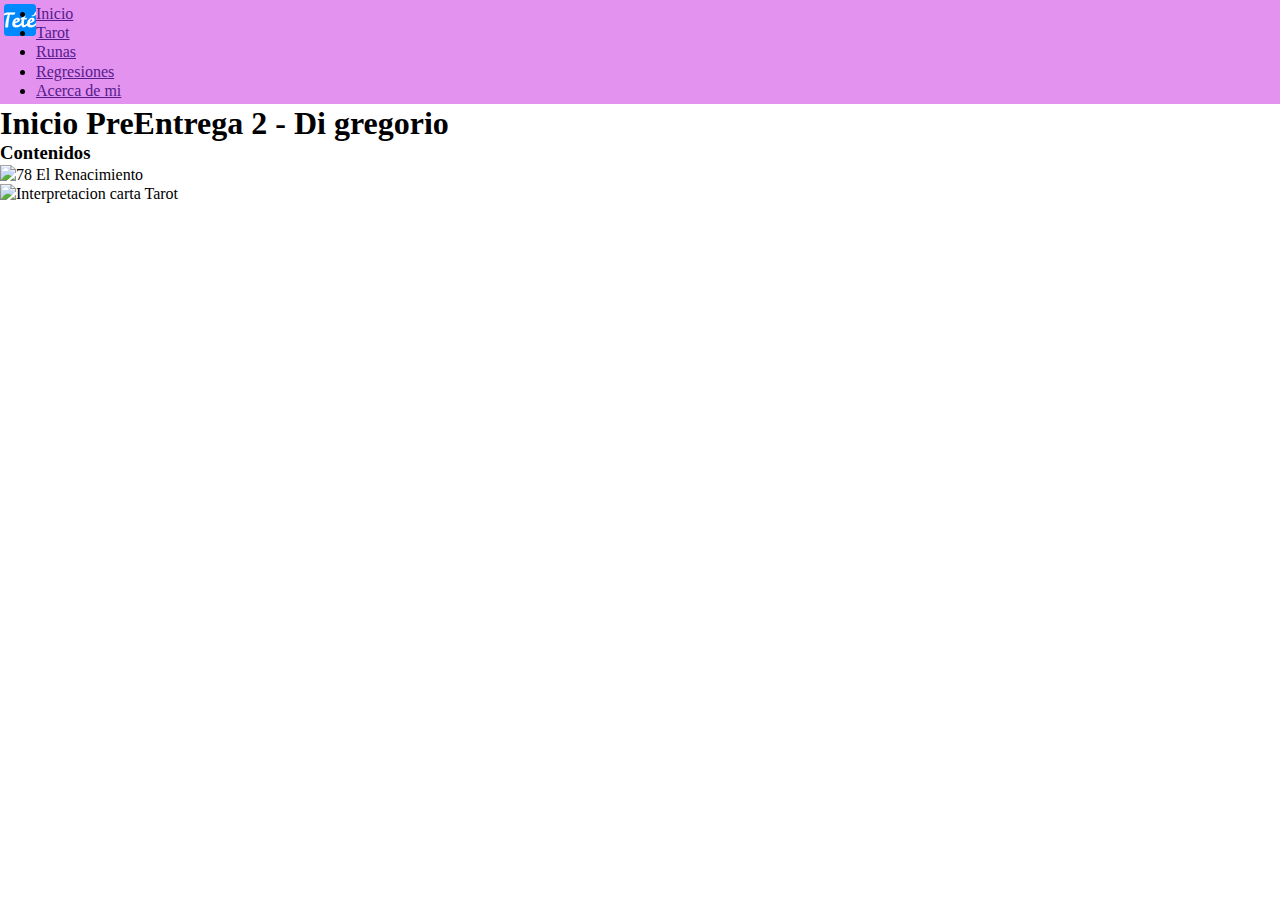
==== index.html @ 106ce68e "commit inicial" ====
<!DOCTYPE html>
<html lang="en">
<head>
    <meta charset="UTF-8">
    <meta http-equiv="X-UA-Compatible" content="IE=edge">
    <meta name="viewport" content="width=device-width, initial-scale=1.0">
    <link rel="stylesheet" href="./css/styles.css">
    <link rel="shortcut icon" href="./assets/favicon.ico" type="image/x-icon">
    <title>PreEntrega2Digregorio - Index</title>
</head>
<header>
    <nav class="navbar">
        <img src="./assets/favicon-32x32.png" alt="Logo de Teté">
        <ul class="navmenu">
            <li class="navmenu__item active"> <a href="">Inicio</a></li>
            <li class="navmenu__item"> <a href="">Tarot</a></li>
            <li class="navmenu__item"> <a href="">Runas</a></li>
            <li class="navmenu__item"> <a href="">Regresiones</a></li>
            <li class="navmenu__item"> <a href="">Acerca de mi</a></li>
        </ul>
    </nav>
    <h1>Inicio PreEntrega 2 - Di gregorio</h1>

</header>
<body>
    <h3>Contenidos</h3>
    <img src="./assets/tarot_78_elRenacimiento.png" alt="78 El Renacimiento">
    <img src="./assets/elRenacimiento_78.png" alt="">
    <img src="./assets/tarot_00_Interpretacion.png" alt="Interpretacion carta Tarot">
    
    
</body>
</html>
---- css/styles.css ----
/* reset */
* {
    margin: 0;
    padding: 0;
    box-sizing: border-box;
}
html, body {
    height: 100%;
}
body {
    line-height: 1.2;
}
img, picture, video, canvas, svg {
    display: block;
    max-width: 100%;
}
input, button, textarea, select {
    font: inherit;
}
p, h1, h2, h3, h4, h5, h6 {
    overflow-wrap: break-word;
}
.navbar {
    display: flex;
    background-color: rgb(227, 146, 239);
    align-items: flex-start;
    padding: 4px;
}
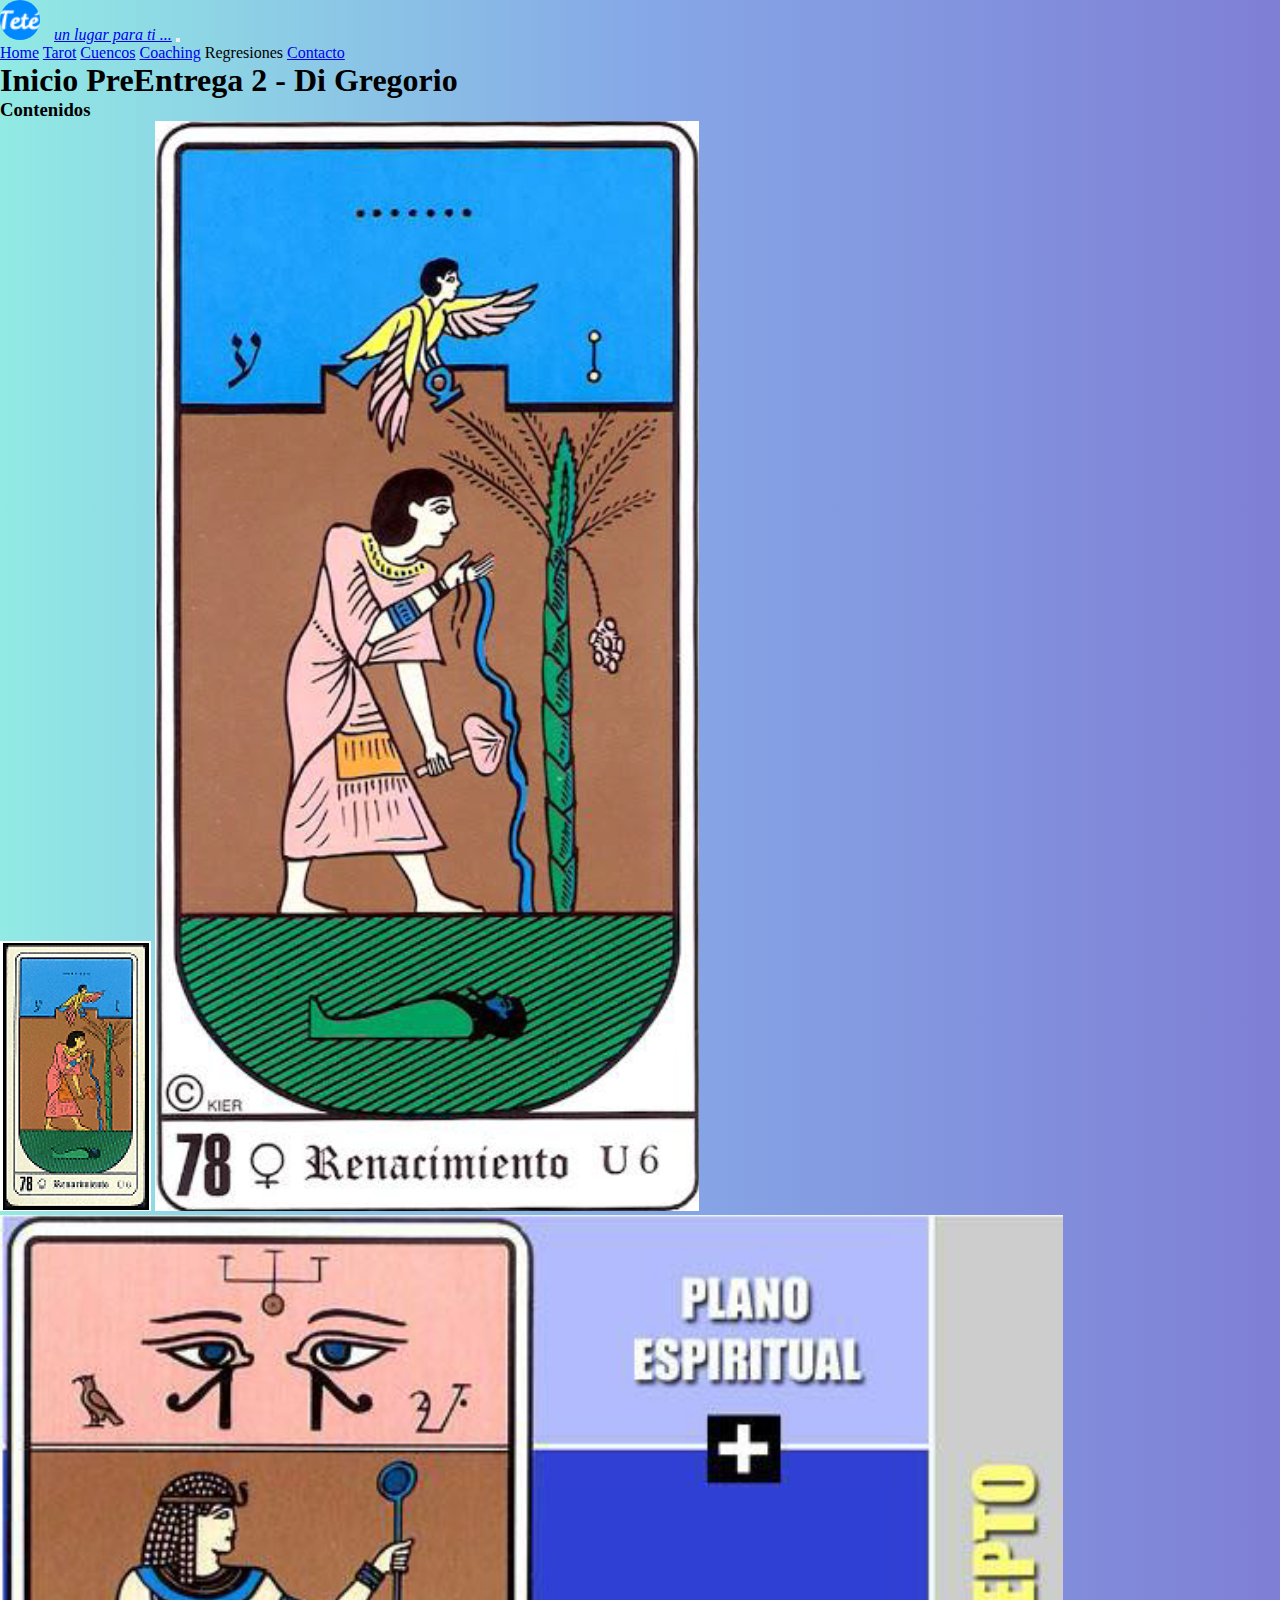
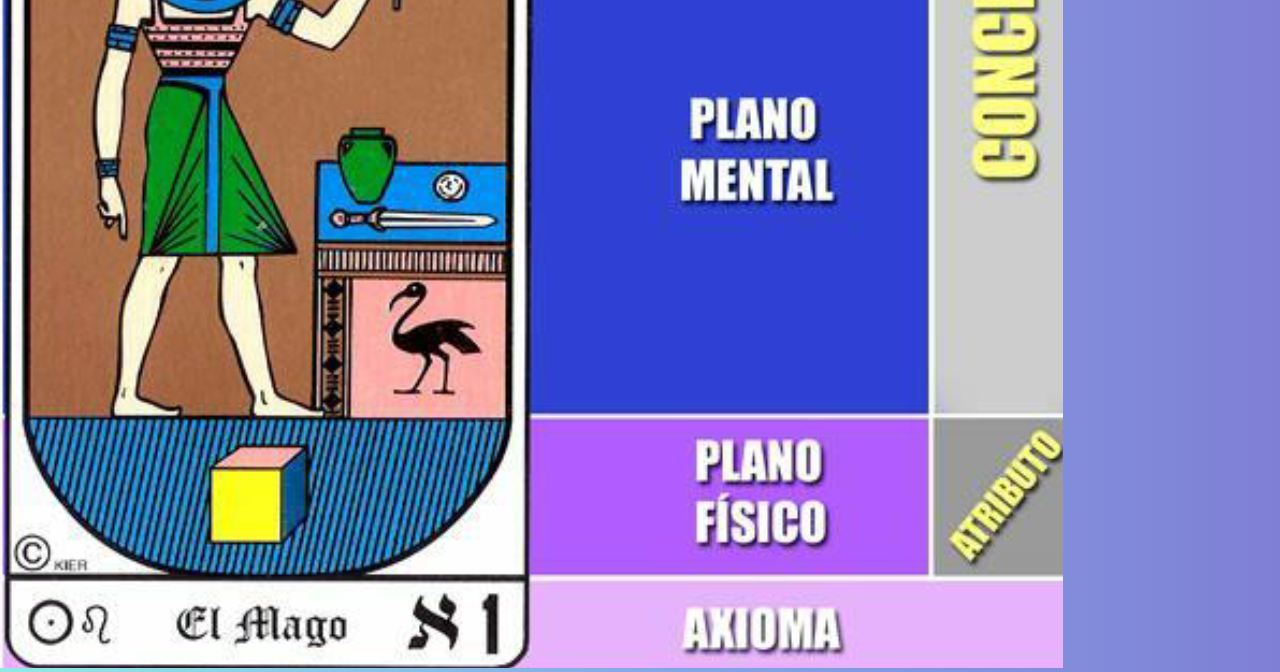
==== commit bf8052bf: "updated con branch" ====
--- a/index.html
+++ b/index.html
@@ -7,27 +7,38 @@
     <link rel="stylesheet" href="./css/styles.css">
     <link rel="shortcut icon" href="./assets/favicon.ico" type="image/x-icon">
     <title>PreEntrega2Digregorio - Index</title>
+    <!-- setting de bootsptrap -->
+    <link href="https://cdn.jsdelivr.net/npm/bootstrap@5.3.0-alpha1/dist/css/bootstrap.min.css" rel="stylesheet" integrity="sha384-GLhlTQ8iRABdZLl6O3oVMWSktQOp6b7In1Zl3/Jr59b6EGGoI1aFkw7cmDA6j6gD" crossorigin="anonymous">
 </head>
 <header>
-    <nav class="navbar">
-        <img src="./assets/favicon-32x32.png" alt="Logo de Teté">
-        <ul class="navmenu">
-            <li class="navmenu__item active"> <a href="">Inicio</a></li>
-            <li class="navmenu__item"> <a href="">Tarot</a></li>
-            <li class="navmenu__item"> <a href="">Runas</a></li>
-            <li class="navmenu__item"> <a href="">Regresiones</a></li>
-            <li class="navmenu__item"> <a href="">Acerca de mi</a></li>
-        </ul>
-    </nav>
-    <h1>Inicio PreEntrega 2 - Di gregorio</h1>
-
+    <nav class="navbar navbar-expand-lg bg-body-tertiary">
+        <div class="container-fluid">
+          <img class="logoTT" src="./assets/favicon-32x32.png" alt="Logo Teté" width="40px" height="40px">
+          <a class="navbar-brand brandTT" href="#">un lugar para ti ...</a>
+          <button class="navbar-toggler" type="button" data-bs-toggle="collapse" data-bs-target="#navbarNavAltMarkup" aria-controls="navbarNavAltMarkup" aria-expanded="false" aria-label="Toggle navigation">
+            <span class="navbar-toggler-icon"></span>
+          </button>
+          <div class="collapse navbar-collapse" id="navbarNavAltMarkup">
+            <div class="navbar-nav ms-auto">
+              <a class="nav-link active" aria-current="page" href="#">Home</a>
+              <a class="nav-link" href="./pages/tarot.html">Tarot</a>
+              <a class="nav-link disabled" href="#">Cuencos</a>
+              <a class="nav-link disabled" href="#">Coaching</a>
+              <a class="nav-link disabled">Regresiones</a>
+              <a class="nav-link" href="#">Contacto</a>
+            </div>
+          </div>
+        </div>
+      </nav>
+    <h1>Inicio PreEntrega 2 - Di Gregorio</h1>
 </header>
 <body>
     <h3>Contenidos</h3>
-    <img src="./assets/tarot_78_elRenacimiento.png" alt="78 El Renacimiento">
-    <img src="./assets/elRenacimiento_78.png" alt="">
-    <img src="./assets/tarot_00_Interpretacion.png" alt="Interpretacion carta Tarot">
+    <img src="./img/tarot_78_elRenacimiento.png" alt="78 El Renacimiento">
+    <img src="./img/elRenacimiento_78.png" alt="">
+    <img src="./img/tarot_00_Interpretacion.png" alt="Interpretacion carta Tarot">
     
-    
+    <!-- esto de bootstrap va al final del body -->
+    <script src="https://cdn.jsdelivr.net/npm/bootstrap@5.3.0-alpha1/dist/js/bootstrap.bundle.min.js" integrity="sha384-w76AqPfDkMBDXo30jS1Sgez6pr3x5MlQ1ZAGC+nuZB+EYdgRZgiwxhTBTkF7CXvN" crossorigin="anonymous"></script>
 </body>
 </html>--- a/css/styles.css
+++ b/css/styles.css
@@ -1,28 +1,40 @@
+@import url('https://fonts.googleapis.com/css2?family=Ubuntu:wght@300;400;500;700&display=swap');
 /* reset */
 * {
     margin: 0;
     padding: 0;
     box-sizing: border-box;
 }
-html, body {
-    height: 100%;
+body {
+        background: #7f7fd5; /* fallback for old browsers */
+        background: -webkit-linear-gradient(to right, #91eae4, #86a8e7, #7f7fd5); /* Chrome 10-25, Safari 5.1-6 */
+        background: linear-gradient(to right, #91eae4, #86a8e7, #7f7fd5); /* W3C, IE 10+/ Edge, Firefox 16+, Chrome 26+, Opera 12+, Safari 7+ */
 }
-body {
-    line-height: 1.2;
+.logoTT {
+    border-radius: 50%;
+    margin-right: 10px;
+    align-content: flex-end;
 }
-img, picture, video, canvas, svg {
-    display: block;
-    max-width: 100%;
+.brandTT {
+    font-weight: 300;
+    font-style: oblique;
 }
-input, button, textarea, select {
-    font: inherit;
+.navTT {
+    font-size: larger;
+    align-content: flex-end;
 }
-p, h1, h2, h3, h4, h5, h6 {
-    overflow-wrap: break-word;
+/* GALERIAS */
+.galeria {
+    display: grid;
+    /* overflow: hidden; */
+    /* margin-right:  -1rem; */
+    gap: 1rem;
+    /* grid-auto-columns: 5rem; */
+    /* grid-auto-flow: column; */
+    grid-auto-rows: 22rem;
+    grid-template-columns: repeat(grid-auto-columns, minmax(15rem, 1fr));
+    min-width: 12rem;
 }
-.navbar {
-    display: flex;
-    background-color: rgb(227, 146, 239);
-    align-items: flex-start;
-    padding: 4px;
-}
+.especial {
+    grid-column: span 2;
+}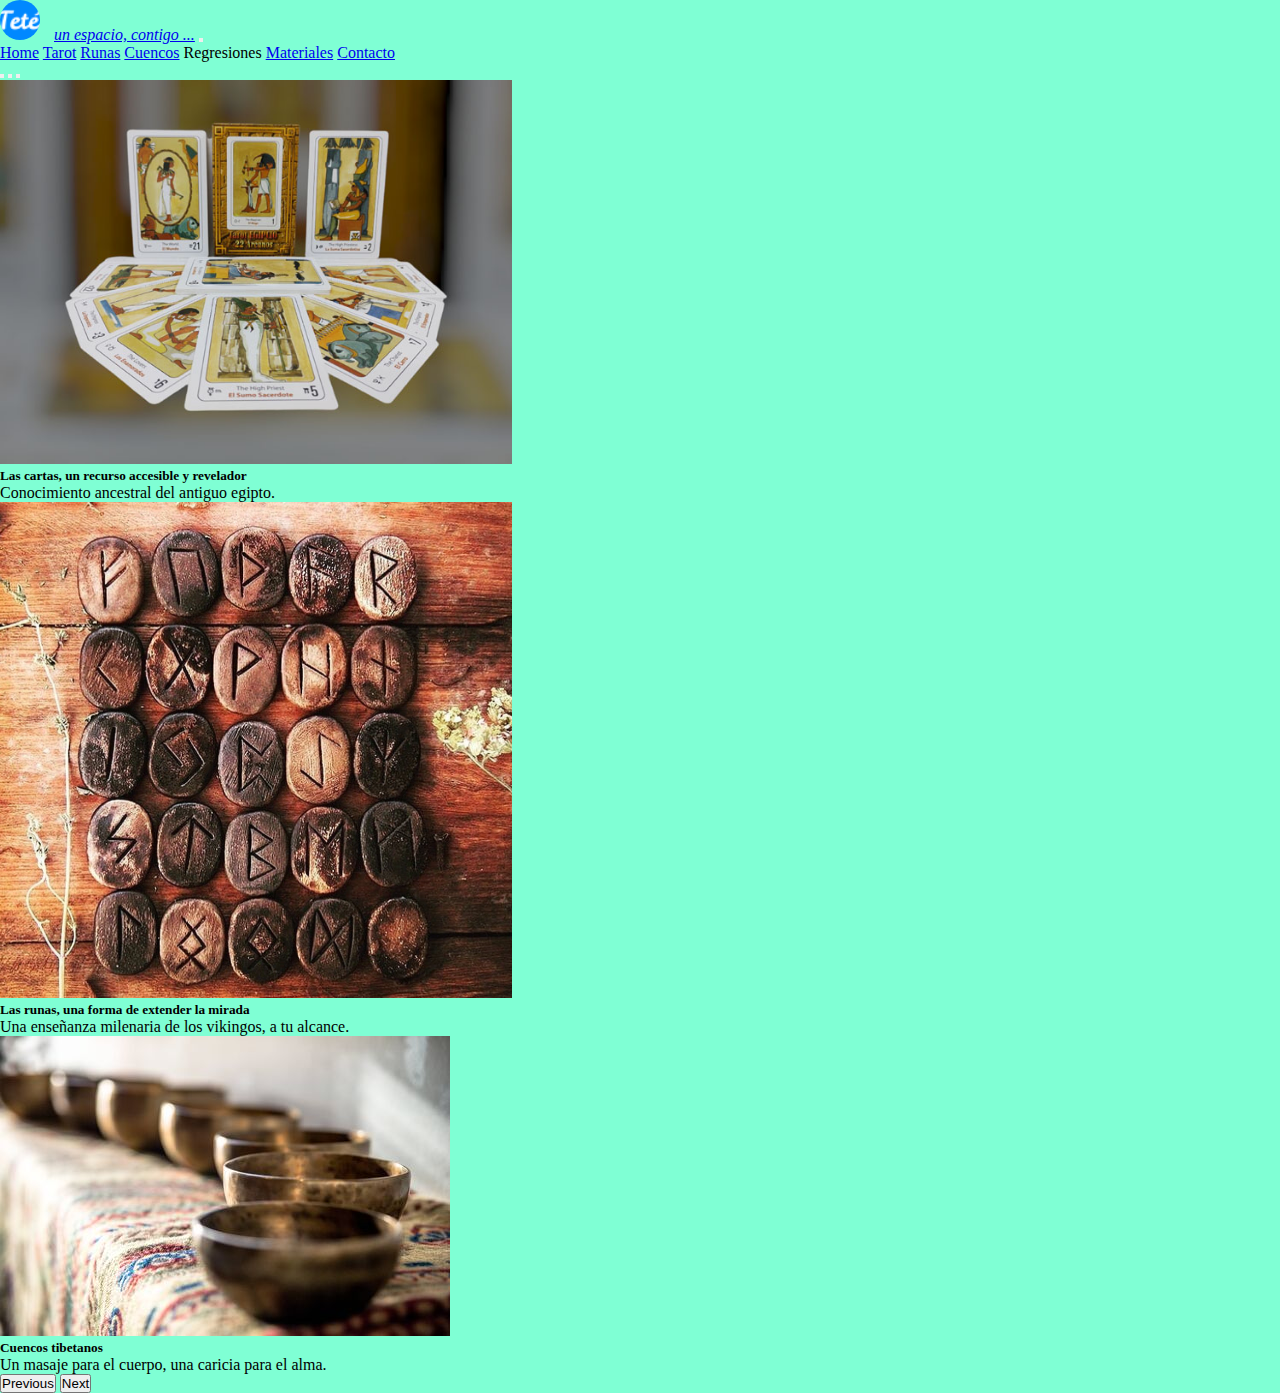
==== commit 72e40c60: "push de urgencia para desafio 2" ====
--- a/index.html
+++ b/index.html
@@ -1,44 +1,77 @@
 <!DOCTYPE html>
 <html lang="en">
-<head>
-    <meta charset="UTF-8">
-    <meta http-equiv="X-UA-Compatible" content="IE=edge">
-    <meta name="viewport" content="width=device-width, initial-scale=1.0">
-    <link rel="stylesheet" href="./css/styles.css">
-    <link rel="shortcut icon" href="./assets/favicon.ico" type="image/x-icon">
-    <title>PreEntrega2Digregorio - Index</title>
-    <!-- setting de bootsptrap -->
-    <link href="https://cdn.jsdelivr.net/npm/bootstrap@5.3.0-alpha1/dist/css/bootstrap.min.css" rel="stylesheet" integrity="sha384-GLhlTQ8iRABdZLl6O3oVMWSktQOp6b7In1Zl3/Jr59b6EGGoI1aFkw7cmDA6j6gD" crossorigin="anonymous">
-</head>
-<header>
-    <nav class="navbar navbar-expand-lg bg-body-tertiary">
-        <div class="container-fluid">
-          <img class="logoTT" src="./assets/favicon-32x32.png" alt="Logo Teté" width="40px" height="40px">
-          <a class="navbar-brand brandTT" href="#">un lugar para ti ...</a>
-          <button class="navbar-toggler" type="button" data-bs-toggle="collapse" data-bs-target="#navbarNavAltMarkup" aria-controls="navbarNavAltMarkup" aria-expanded="false" aria-label="Toggle navigation">
-            <span class="navbar-toggler-icon"></span>
-          </button>
-          <div class="collapse navbar-collapse" id="navbarNavAltMarkup">
-            <div class="navbar-nav ms-auto">
-              <a class="nav-link active" aria-current="page" href="#">Home</a>
-              <a class="nav-link" href="./pages/tarot.html">Tarot</a>
-              <a class="nav-link disabled" href="#">Cuencos</a>
-              <a class="nav-link disabled" href="#">Coaching</a>
-              <a class="nav-link disabled">Regresiones</a>
-              <a class="nav-link" href="#">Contacto</a>
+  <head>
+      <meta charset="UTF-8">
+      <meta http-equiv="X-UA-Compatible" content="IE=edge">
+      <meta name="viewport" content="width=device-width, initial-scale=1.0">
+      <link rel="shortcut icon" href="./assets/favicon.ico" type="image/x-icon">
+      <title>PreEntrega2Digregorio - Index</title>
+      <!-- setting de bootsptrap -->
+      <link href="https://cdn.jsdelivr.net/npm/bootstrap@5.3.0-alpha1/dist/css/bootstrap.min.css" rel="stylesheet" integrity="sha384-GLhlTQ8iRABdZLl6O3oVMWSktQOp6b7In1Zl3/Jr59b6EGGoI1aFkw7cmDA6j6gD" crossorigin="anonymous">
+      <link rel="stylesheet" href="./css/styles.css">
+  </head>
+  <body>
+    <header>
+      <nav class="navbar navbar-expand-lg bg-body-tertiary">
+          <div class="container-fluid">
+            <img class="logoTT" src="./assets/favicon-32x32.png" alt="Logo Teté" width="40px" height="40px">
+            <a class="navbar-brand brandTT" href="#">un espacio, contigo ...</a>
+            <button class="navbar-toggler" type="button" data-bs-toggle="collapse" data-bs-target="#navbarNavAltMarkup" aria-controls="navbarNavAltMarkup" aria-expanded="false" aria-label="Toggle navigation">
+              <span class="navbar-toggler-icon"></span>
+            </button>
+            <div class="collapse navbar-collapse" id="navbarNavAltMarkup">
+              <div class="navbar-nav ms-auto">
+                <a class="nav-link active" aria-current="page" href="#">Home</a>
+                <a class="nav-link" href="./pages/tarot.html">Tarot</a>
+                <a class="nav-link disabled" href="#">Runas</a>
+                <a class="nav-link disabled" href="#">Cuencos</a>
+                <a class="nav-link disabled">Regresiones</a>
+                <a class="nav-link disabled" href="#">Materiales</a>
+                <a class="nav-link disabled" href="#">Contacto</a>
+              </div>
             </div>
           </div>
+        </nav>
+    </header>
+    <div id="carouselExampleCaptions" class="carousel slide">
+      <div class="carousel-indicators">
+        <button type="button" data-bs-target="#carouselExampleCaptions" data-bs-slide-to="0" class="active" aria-current="true" aria-label="Slide 1"></button>
+        <button type="button" data-bs-target="#carouselExampleCaptions" data-bs-slide-to="1" aria-label="Slide 2"></button>
+        <button type="button" data-bs-target="#carouselExampleCaptions" data-bs-slide-to="2" aria-label="Slide 3"></button>
+      </div>
+      <div class="carousel-inner">
+        <div class="carousel-item active">
+          <img src="./assets/tarot.jpg" class="d-block w-100" alt="Tarot">
+          <div class="carousel-caption d-none d-md-block">
+            <h5>Las cartas, un recurso accesible y revelador</h5>
+            <p>Conocimiento ancestral del antiguo egipto.</p>
+          </div>
         </div>
-      </nav>
-    <h1>Inicio PreEntrega 2 - Di Gregorio</h1>
-</header>
-<body>
-    <h3>Contenidos</h3>
-    <img src="./img/tarot_78_elRenacimiento.png" alt="78 El Renacimiento">
-    <img src="./img/elRenacimiento_78.png" alt="">
-    <img src="./img/tarot_00_Interpretacion.png" alt="Interpretacion carta Tarot">
-    
+        <div class="carousel-item">
+          <img src="./assets/runas.webp" class="d-block w-100" alt="Runas">
+          <div class="carousel-caption d-none d-md-block">
+            <h5>Las runas, una forma de extender la mirada</h5>
+            <p>Una enseñanza milenaria de los vikingos, a tu alcance.</p>
+          </div>
+        </div>
+        <div class="carousel-item">
+          <img src="./assets/cuencos.jpg" class="d-block w-100" alt="Cuencos">
+          <div class="carousel-caption d-none d-md-block">
+            <h5>Cuencos tibetanos</h5>
+            <p>Un masaje para el cuerpo, una caricia para el alma.</p>
+          </div>
+        </div>
+      </div>
+      <button class="carousel-control-prev" type="button" data-bs-target="#carouselExampleCaptions" data-bs-slide="prev">
+        <span class="carousel-control-prev-icon" aria-hidden="true"></span>
+        <span class="visually-hidden">Previous</span>
+      </button>
+      <button class="carousel-control-next" type="button" data-bs-target="#carouselExampleCaptions" data-bs-slide="next">
+        <span class="carousel-control-next-icon" aria-hidden="true"></span>
+        <span class="visually-hidden">Next</span>
+      </button>
+    </div>    
     <!-- esto de bootstrap va al final del body -->
     <script src="https://cdn.jsdelivr.net/npm/bootstrap@5.3.0-alpha1/dist/js/bootstrap.bundle.min.js" integrity="sha384-w76AqPfDkMBDXo30jS1Sgez6pr3x5MlQ1ZAGC+nuZB+EYdgRZgiwxhTBTkF7CXvN" crossorigin="anonymous"></script>
-</body>
+  </body>
 </html>--- a/css/styles.css
+++ b/css/styles.css
@@ -4,11 +4,6 @@
     margin: 0;
     padding: 0;
     box-sizing: border-box;
-}
-body {
-        background: #7f7fd5; /* fallback for old browsers */
-        background: -webkit-linear-gradient(to right, #91eae4, #86a8e7, #7f7fd5); /* Chrome 10-25, Safari 5.1-6 */
-        background: linear-gradient(to right, #91eae4, #86a8e7, #7f7fd5); /* W3C, IE 10+/ Edge, Firefox 16+, Chrome 26+, Opera 12+, Safari 7+ */
 }
 .logoTT {
     border-radius: 50%;
@@ -19,22 +14,41 @@
     font-weight: 300;
     font-style: oblique;
 }
-.navTT {
-    font-size: larger;
-    align-content: flex-end;
+body {
+    background-color: aquamarine;
+}
+.carousel-item img {
+    max-height: 40%;
+    max-width: 40%;
+}
+.card img {
+    border-radius: 15%;
+    max-height: 20%;
+    max-width: 20%;
 }
 /* GALERIAS */
-.galeria {
-    display: grid;
-    /* overflow: hidden; */
-    /* margin-right:  -1rem; */
-    gap: 1rem;
-    /* grid-auto-columns: 5rem; */
-    /* grid-auto-flow: column; */
-    grid-auto-rows: 22rem;
-    grid-template-columns: repeat(grid-auto-columns, minmax(15rem, 1fr));
-    min-width: 12rem;
-}
-.especial {
-    grid-column: span 2;
-}+
+.card-album {
+    display: flex;
+    flex-wrap: wrap;
+    justify-content: center;
+  }
+  
+  .card {
+    width: 400px;
+    margin: 20px;
+    box-shadow: 2px 2px 5px #ccc;
+    transition: all 0.3s ease;
+  }
+  
+  .card:hover {
+    transform: scale(1.1);
+    cursor: pointer;
+  }
+  
+  @media screen and (max-width: 600px) {
+    .card {
+      width: 90%;
+      margin: 10px;
+    }
+  }